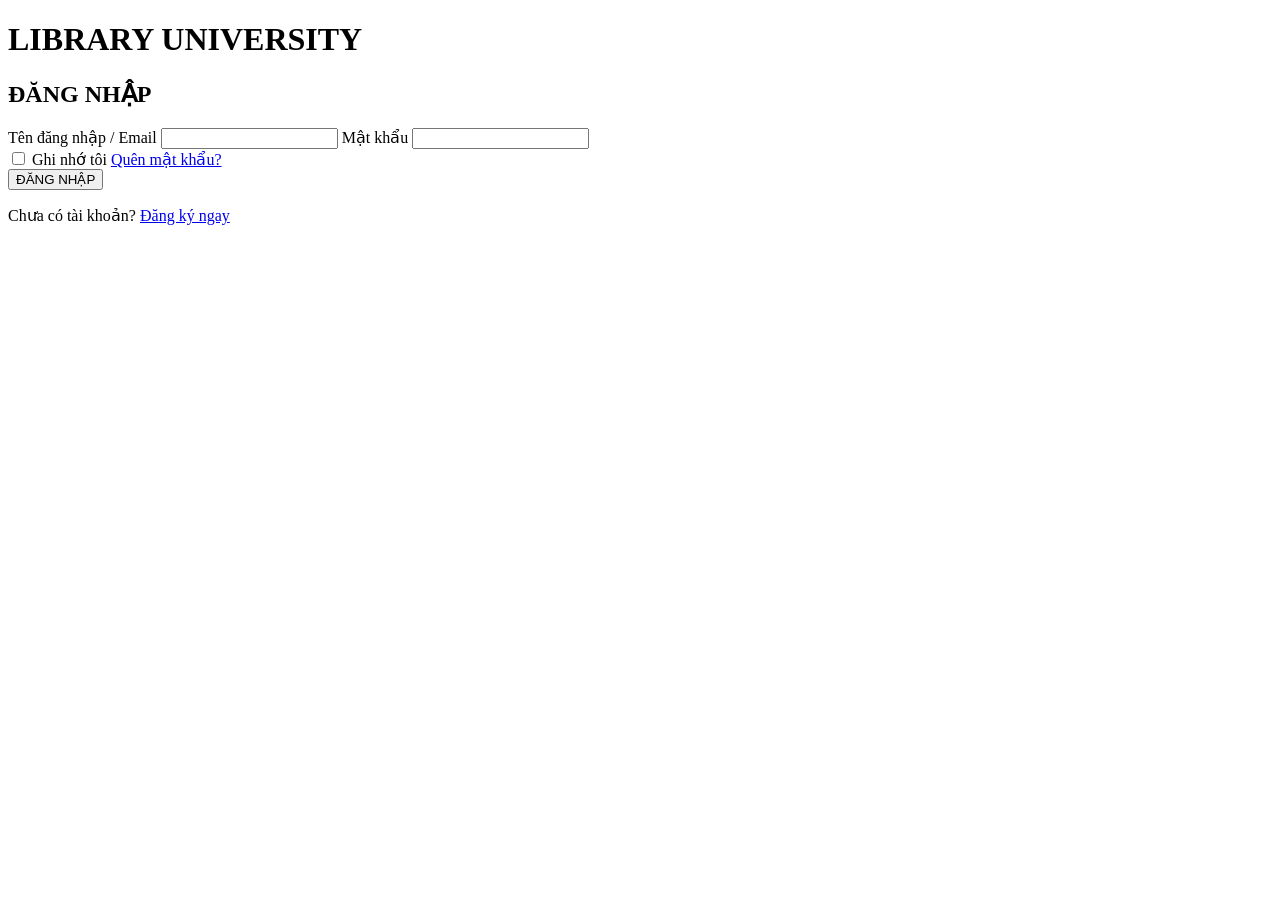
==== index.html @ f78a34c6 "Rename dangnhap.html to index.html" ====
<!DOCTYPE html>
<html lang="vi">
<head>
  <meta charset="utf-8" />
  <meta name="viewport" content="width=device-width, initial-scale=1" />
  <title>Đăng nhập - Library University</title>
  <link rel="stylesheet" href="css/style.css" />
</head>
<body>
  <div class="login-container">
    <h1 class="title">LIBRARY UNIVERSITY</h1>
    <h2 class="subtitle">ĐĂNG NHẬP</h2>

    <form id="loginForm" class="login-form">
      <label for="username">Tên đăng nhập / Email</label>
      <input type="text" id="username" name="username" required />

      <label for="password">Mật khẩu</label>
      <input type="password" id="password" name="password" required />

      <div class="options">
        <label>
          <input type="checkbox" name="remember" />
          Ghi nhớ tôi
        </label>
        <a href="forgot.html" class="forgot">Quên mật khẩu?</a>
      </div>

      <button type="submit" class="btn-login">ĐĂNG NHẬP</button>
    </form>

    <p class="register">
      Chưa có tài khoản? <a href="#">Đăng ký ngay</a>
    </p>
  </div>

<script src="assets/js/dangnhap.js"></script>
</body>
</html>
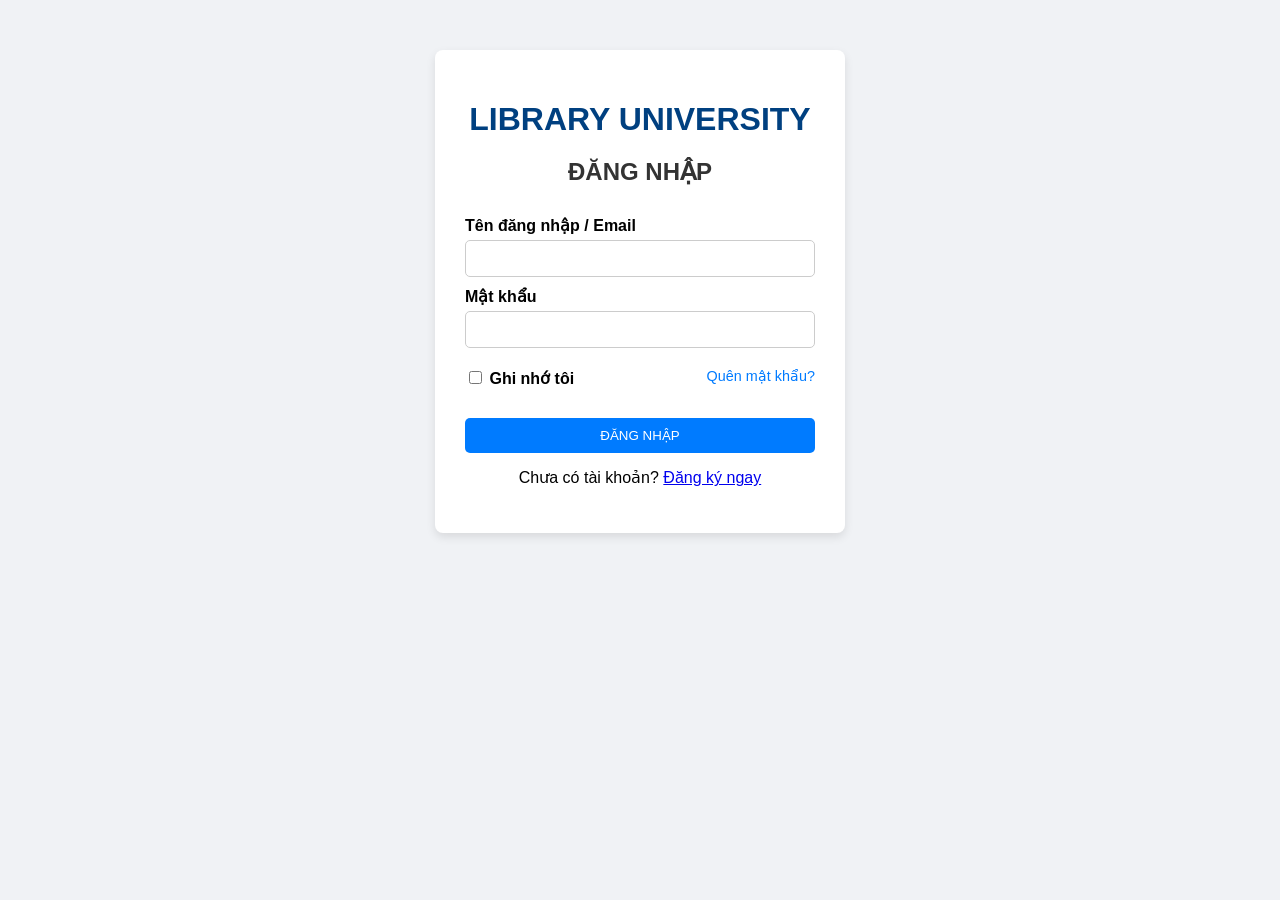
==== commit 1a12e352: "Update index.html" ====
--- a/index.html
+++ b/index.html
@@ -4,7 +4,7 @@
   <meta charset="utf-8" />
   <meta name="viewport" content="width=device-width, initial-scale=1" />
   <title>Đăng nhập - Library University</title>
-  <link rel="stylesheet" href="css/style.css" />
+<link rel="stylesheet" href="assets/css/style.css" />
 </head>
 <body>
   <div class="login-container">
--- a/assets/css/style.css
+++ b/assets/css/style.css
@@ -0,0 +1,110 @@
+/* Reset cơ bản */
+body {
+  font-family: Arial, sans-serif;
+  background: #f0f2f5;
+  margin: 0;
+  padding: 0;
+}
+
+/* Container chung cho login/forgot */
+.login-container {
+  background: #fff;
+  padding: 30px;
+  border-radius: 8px;
+  box-shadow: 0 4px 10px rgba(0,0,0,0.1);
+  width: 350px;
+  margin: 50px auto;
+  text-align: center;
+}
+.title { margin-bottom: 10px; color: #004080; }
+.subtitle { margin-bottom: 20px; color: #333; }
+.instruction { font-size: 0.9em; color: #555; margin-bottom: 15px; }
+.login-form { display: flex; flex-direction: column; text-align: left; }
+.login-form label { margin: 10px 0 5px; font-weight: bold; }
+.login-form input { padding: 10px; border: 1px solid #ccc; border-radius: 5px; }
+.options { display: flex; justify-content: space-between; align-items: center; margin: 10px 0; }
+.forgot { font-size: 0.9em; color: #007bff; text-decoration: none; }
+.forgot:hover { text-decoration: underline; }
+.btn-login { margin-top: 15px; padding: 10px; background: #007bff; color: #fff; border: none; border-radius: 5px; cursor: pointer; }
+.btn-login:hover { background: #0056b3; }
+.register { margin-top: 15px; }
+
+/* Navbar */
+.navbar {
+  background: #004080;
+  color: #fff;
+  padding: 10px 20px;
+  display: flex;
+  justify-content: space-between;
+  align-items: center;
+}
+.nav-menu { list-style: none; display: flex; gap: 20px; }
+.nav-menu li a { color: #fff; text-decoration: none; }
+.nav-menu li a.active { font-weight: bold; border-bottom: 2px solid #fff; }
+.dropdown-menu { display: none; position: absolute; background: #fff; color: #000; list-style: none; padding: 10px; }
+.dropdown:hover .dropdown-menu { display: block; }
+
+/* Dashboard cards */
+.dashboard { padding: 20px; text-align: center; }
+.stats { display: flex; justify-content: space-around; margin: 20px 0; }
+.card { flex: 1; margin: 10px; padding: 20px; border-radius: 8px; color: #fff; }
+.card h2 { margin-bottom: 10px; }
+.card.red { background: #e74c3c; }
+.card.blue { background: #3498db; }
+.card.green { background: #2ecc71; }
+.card.orange { background: #f39c12; }
+.btn-primary { padding: 10px 20px; background: #007bff; border: none; border-radius: 5px; color: #fff; cursor: pointer; }
+.btn-primary:hover { background: #0056b3; }
+
+/* Footer */
+footer { background: #f0f2f5; padding: 20px; display: flex; justify-content: space-around; margin-top: 30px; }
+.footer-section { max-width: 250px; }
+
+/* Quản lý sách */
+.book-management { padding: 20px; }
+.update-time { font-size: 0.9em; color: #555; }
+.book-table { width: 100%; border-collapse: collapse; margin-top: 15px; }
+.book-table th, .book-table td { border: 1px solid #ccc; padding: 8px; text-align: left; }
+.book-table th { background: #004080; color: #fff; }
+.btn-edit { background: #3498db; color: #fff; border: none; padding: 5px 10px; margin-right: 5px; border-radius: 4px; cursor: pointer; }
+.btn-edit:hover { background: #217dbb; }
+.btn-delete { background: #e74c3c; color: #fff; border: none; padding: 5px 10px; border-radius: 4px; cursor: pointer; }
+.btn-delete:hover { background: #c0392b; }
+.btn-secondary { background: #777; color: #fff; border: none; padding: 5px 10px; border-radius: 4px; cursor: pointer; }
+.btn-secondary:hover { background: #555; }
+
+/* Modal */
+.modal { position: fixed; top: 0; left: 0; width: 100%; height: 100%; background: rgba(0,0,0,0.5); display: flex; justify-content: center; align-items: center; }
+.modal.hidden { display: none; }
+.modal-content { background: #fff; padding: 20px; border-radius: 8px; width: 400px; }
+.form-actions { margin-top: 15px; display: flex; justify-content: space-between; }
+
+/* Notification chung */
+.notification { margin-top: 15px; padding: 10px; border-radius: 5px; background: #f1c40f; color: #000; }
+.notification.hidden { display: none; }
+.success { background: #2ecc71; color: #fff; }
+.error { background: #e74c3c; color: #fff; }
+.hidden { display: none; }
+
+/* Quản lý tài khoản */
+.account-management { padding: 20px; }
+.account-table { width: 100%; border-collapse: collapse; margin-top: 15px; }
+.account-table th, .account-table td { border: 1px solid #ccc; padding: 8px; text-align: left; }
+.account-table th { background: #004080; color: #fff; }
+
+/* Báo cáo thống kê */
+.report { padding: 20px; }
+.chart-section { margin-bottom: 30px; }
+.report-table { width: 100%; border-collapse: collapse; }
+.report-table th, .report-table td { border: 1px solid #ccc; padding: 8px; text-align: left; }
+.report-table th { background: #004080; color: #fff; }
+
+/* Quản lý mượn sách */
+.borrow-management { padding: 20px; }
+.borrow-table { width: 100%; border-collapse: collapse; margin-top: 15px; }
+.borrow-table th, .borrow-table td { border: 1px solid #ccc; padding: 8px; text-align: left; }
+.borrow-table th { background: #004080; color: #fff; }
+
+/* Quản lý trả sách */
+.return-management { padding: 20px; }
+ul { margin-top: 10px; padding-left: 20px; }
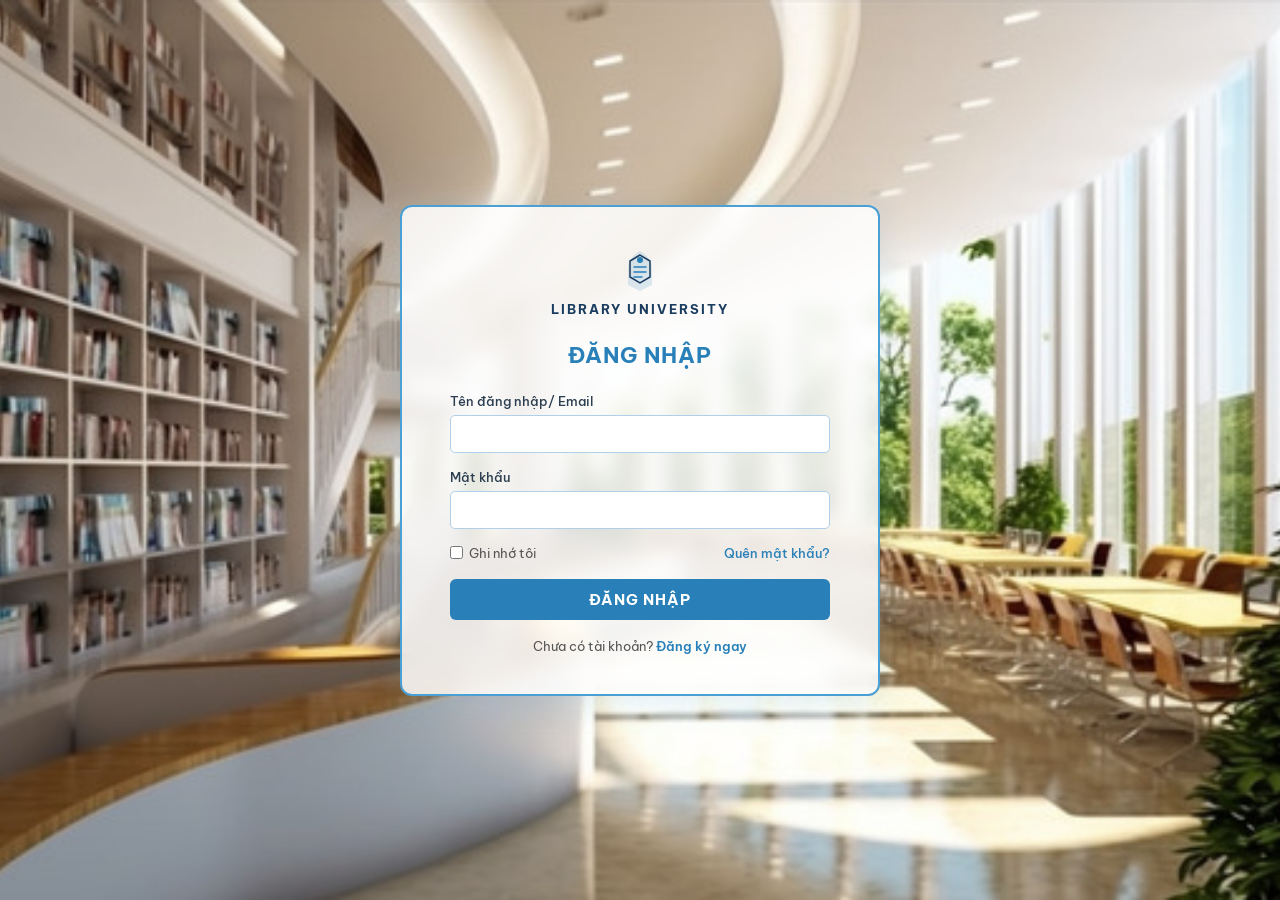
==== commit 2cfaa812: "Update index.html" ====
--- a/index.html
+++ b/index.html
@@ -4,36 +4,240 @@
   <meta charset="utf-8" />
   <meta name="viewport" content="width=device-width, initial-scale=1" />
   <title>Đăng nhập - Library University</title>
-<link rel="stylesheet" href="assets/css/style.css" />
+  <link rel="stylesheet" href="assets/css/style.css" />
+  <link href="https://fonts.googleapis.com/css2?family=Be+Vietnam+Pro:wght@400;500;600;700&display=swap" rel="stylesheet">
+  <style>
+    * { margin: 0; padding: 0; box-sizing: border-box; }
+
+    body {
+      font-family: 'Be Vietnam Pro', sans-serif;
+      min-height: 100vh;
+      display: flex;
+      align-items: center;
+      justify-content: center;
+      background: url('assets/img/tvien.jpg') center/cover no-repeat;
+      position: relative;
+      overflow: hidden;
+    }
+
+    .login-wrapper {
+      background: rgba(255,255,255,0.85);
+      backdrop-filter: blur(10px);
+      border: 2px solid #4a9fd4;
+      border-radius: 12px;
+      padding: 40px 48px;
+      width: 100%;
+      max-width: 480px;
+      position: relative;
+      z-index: 1;
+      box-shadow: 0 8px 32px rgba(74,159,212,0.15);
+      animation: fadeUp 0.5s ease;
+    }
+
+    @keyframes fadeUp {
+      from { opacity: 0; transform: translateY(24px); }
+      to   { opacity: 1; transform: translateY(0); }
+    }
+
+    .logo-area {
+      text-align: center;
+      margin-bottom: 24px;
+    }
+    .logo-area img {
+      width: 52px;
+      margin-bottom: 6px;
+    }
+    .logo-area .logo-svg {
+      display: block;
+      margin: 0 auto 6px;
+    }
+    .logo-name {
+      font-size: 13px;
+      font-weight: 700;
+      letter-spacing: 2px;
+      color: #1a3c5e;
+    }
+
+    h2.form-title {
+      text-align: center;
+      font-size: 22px;
+      font-weight: 700;
+      color: #2980b9;
+      margin-bottom: 24px;
+      letter-spacing: 1px;
+    }
+
+    .form-group {
+      margin-bottom: 16px;
+    }
+    .form-group label {
+      display: block;
+      font-size: 13px;
+      color: #2c3e50;
+      margin-bottom: 6px;
+      font-weight: 500;
+    }
+    .form-group input[type="text"],
+    .form-group input[type="password"],
+    .form-group input[type="email"] {
+      width: 100%;
+      padding: 9px 12px;
+      border: 1px solid #b0cfe8;
+      border-radius: 5px;
+      font-size: 14px;
+      font-family: inherit;
+      outline: none;
+      transition: border 0.2s;
+      background: #fff;
+      color: #2c3e50;
+    }
+    .form-group input:focus {
+      border-color: #2980b9;
+    }
+
+    .options-row {
+      display: flex;
+      justify-content: space-between;
+      align-items: center;
+      margin-bottom: 18px;
+      font-size: 13px;
+    }
+    .options-row label {
+      display: flex;
+      align-items: center;
+      gap: 6px;
+      color: #555;
+      cursor: pointer;
+    }
+    .options-row a {
+      color: #2980b9;
+      text-decoration: none;
+      font-weight: 500;
+    }
+    .options-row a:hover { text-decoration: underline; }
+
+    .btn-primary {
+      width: 100%;
+      padding: 11px;
+      background: #2980b9;
+      color: #fff;
+      border: none;
+      border-radius: 6px;
+      font-size: 15px;
+      font-weight: 700;
+      letter-spacing: 1px;
+      cursor: pointer;
+      transition: background 0.2s, transform 0.1s;
+      font-family: inherit;
+    }
+    .btn-primary:hover { background: #1f6fa0; }
+    .btn-primary:active { transform: scale(0.98); }
+
+    .bottom-text {
+      text-align: center;
+      margin-top: 18px;
+      font-size: 13px;
+      color: #555;
+    }
+    .bottom-text a {
+      color: #2980b9;
+      text-decoration: none;
+      font-weight: 600;
+    }
+    .bottom-text a:hover { text-decoration: underline; }
+
+    /* Toast notification */
+    .toast {
+      position: fixed;
+      top: 24px; right: 24px;
+      padding: 12px 20px;
+      border-radius: 8px;
+      font-size: 14px;
+      font-weight: 500;
+      color: #fff;
+      z-index: 9999;
+      opacity: 0;
+      transform: translateY(-10px);
+      transition: all 0.3s ease;
+      pointer-events: none;
+    }
+    .toast.show { opacity: 1; transform: translateY(0); }
+    .toast.success { background: #27ae60; }
+    .toast.error   { background: #e74c3c; }
+  </style>
 </head>
 <body>
-  <div class="login-container">
-    <h1 class="title">LIBRARY UNIVERSITY</h1>
-    <h2 class="subtitle">ĐĂNG NHẬP</h2>
-
-    <form id="loginForm" class="login-form">
-      <label for="username">Tên đăng nhập / Email</label>
-      <input type="text" id="username" name="username" required />
-
-      <label for="password">Mật khẩu</label>
-      <input type="password" id="password" name="password" required />
-
-      <div class="options">
+
+  <div class="login-wrapper">
+    <!-- Logo -->
+    <div class="logo-area">
+      <svg class="logo-svg" width="48" height="48" viewBox="0 0 48 48" fill="none">
+        <path d="M24 4C24 4 12 10 12 22V38L24 44L36 38V22C36 10 24 4 24 4Z" fill="#2980b9" opacity="0.15"/>
+        <path d="M24 8L14 14V30L24 36L34 30V14L24 8Z" fill="none" stroke="#1a3c5e" stroke-width="1.5"/>
+        <path d="M18 20H30M18 25H30M18 30H26" stroke="#2980b9" stroke-width="1.5" stroke-linecap="round"/>
+        <circle cx="24" cy="13" r="3" fill="#2980b9"/>
+      </svg>
+      <div class="logo-name">LIBRARY UNIVERSITY</div>
+    </div>
+
+    <h2 class="form-title">ĐĂNG NHẬP</h2>
+
+    <form id="loginForm">
+      <div class="form-group">
+        <label for="username">Tên đăng nhập/ Email</label>
+        <input type="text" id="username" name="username" placeholder="" autocomplete="username" />
+      </div>
+      <div class="form-group">
+        <label for="password">Mật khẩu</label>
+        <input type="password" id="password" name="password" placeholder="" autocomplete="current-password" />
+      </div>
+
+      <div class="options-row">
         <label>
-          <input type="checkbox" name="remember" />
+          <input type="checkbox" name="remember" id="remember" />
           Ghi nhớ tôi
         </label>
-        <a href="forgot.html" class="forgot">Quên mật khẩu?</a>
+        <a href="quenmatkhau.html">Quên mật khẩu?</a>
       </div>
 
-      <button type="submit" class="btn-login">ĐĂNG NHẬP</button>
+      <button type="submit" class="btn-primary">ĐĂNG NHẬP</button>
     </form>
 
-    <p class="register">
+    <p class="bottom-text">
       Chưa có tài khoản? <a href="#">Đăng ký ngay</a>
     </p>
   </div>
 
-<script src="assets/js/dangnhap.js"></script>
+  <div class="toast" id="toast"></div>
+
+  <script src="assets/js/dangnhap.js"></script>
+  <script>
+    function showToast(msg, type = 'success') {
+      const t = document.getElementById('toast');
+      t.textContent = msg;
+      t.className = `toast ${type} show`;
+      setTimeout(() => t.className = 'toast', 3000);
+    }
+
+    document.getElementById('loginForm').addEventListener('submit', function(e) {
+      e.preventDefault();
+      const username = document.getElementById('username').value.trim();
+      const password = document.getElementById('password').value.trim();
+
+      if (!username || !password) {
+        showToast('Vui lòng nhập đầy đủ thông tin.', 'error');
+        return;
+      }
+
+      // TODO: gọi API backend xác thực tài khoản
+      // Tạm thời demo: admin/admin123 → redirect dashboard
+      if (username === 'admin' && password === 'admin123') {
+        showToast('Đăng nhập thành công!', 'success');
+        setTimeout(() => window.location.href = 'dashboard.html', 1200);
+      } else {
+        showToast('Tên đăng nhập hoặc mật khẩu không đúng.', 'error');
+      }
+    });
+  </script>
 </body>
 </html>
--- a/assets/css/style.css
+++ b/assets/css/style.css
@@ -6,7 +6,7 @@
   padding: 0;
 }
 
-/* Container chung cho login/forgot */
+/* Container login */
 .login-container {
   background: #fff;
   padding: 30px;
@@ -18,7 +18,6 @@
 }
 .title { margin-bottom: 10px; color: #004080; }
 .subtitle { margin-bottom: 20px; color: #333; }
-.instruction { font-size: 0.9em; color: #555; margin-bottom: 15px; }
 .login-form { display: flex; flex-direction: column; text-align: left; }
 .login-form label { margin: 10px 0 5px; font-weight: bold; }
 .login-form input { padding: 10px; border: 1px solid #ccc; border-radius: 5px; }
@@ -44,18 +43,6 @@
 .dropdown-menu { display: none; position: absolute; background: #fff; color: #000; list-style: none; padding: 10px; }
 .dropdown:hover .dropdown-menu { display: block; }
 
-/* Dashboard cards */
-.dashboard { padding: 20px; text-align: center; }
-.stats { display: flex; justify-content: space-around; margin: 20px 0; }
-.card { flex: 1; margin: 10px; padding: 20px; border-radius: 8px; color: #fff; }
-.card h2 { margin-bottom: 10px; }
-.card.red { background: #e74c3c; }
-.card.blue { background: #3498db; }
-.card.green { background: #2ecc71; }
-.card.orange { background: #f39c12; }
-.btn-primary { padding: 10px 20px; background: #007bff; border: none; border-radius: 5px; color: #fff; cursor: pointer; }
-.btn-primary:hover { background: #0056b3; }
-
 /* Footer */
 footer { background: #f0f2f5; padding: 20px; display: flex; justify-content: space-around; margin-top: 30px; }
 .footer-section { max-width: 250px; }
@@ -79,7 +66,7 @@
 .modal-content { background: #fff; padding: 20px; border-radius: 8px; width: 400px; }
 .form-actions { margin-top: 15px; display: flex; justify-content: space-between; }
 
-/* Notification chung */
+/* Notification */
 .notification { margin-top: 15px; padding: 10px; border-radius: 5px; background: #f1c40f; color: #000; }
 .notification.hidden { display: none; }
 .success { background: #2ecc71; color: #fff; }
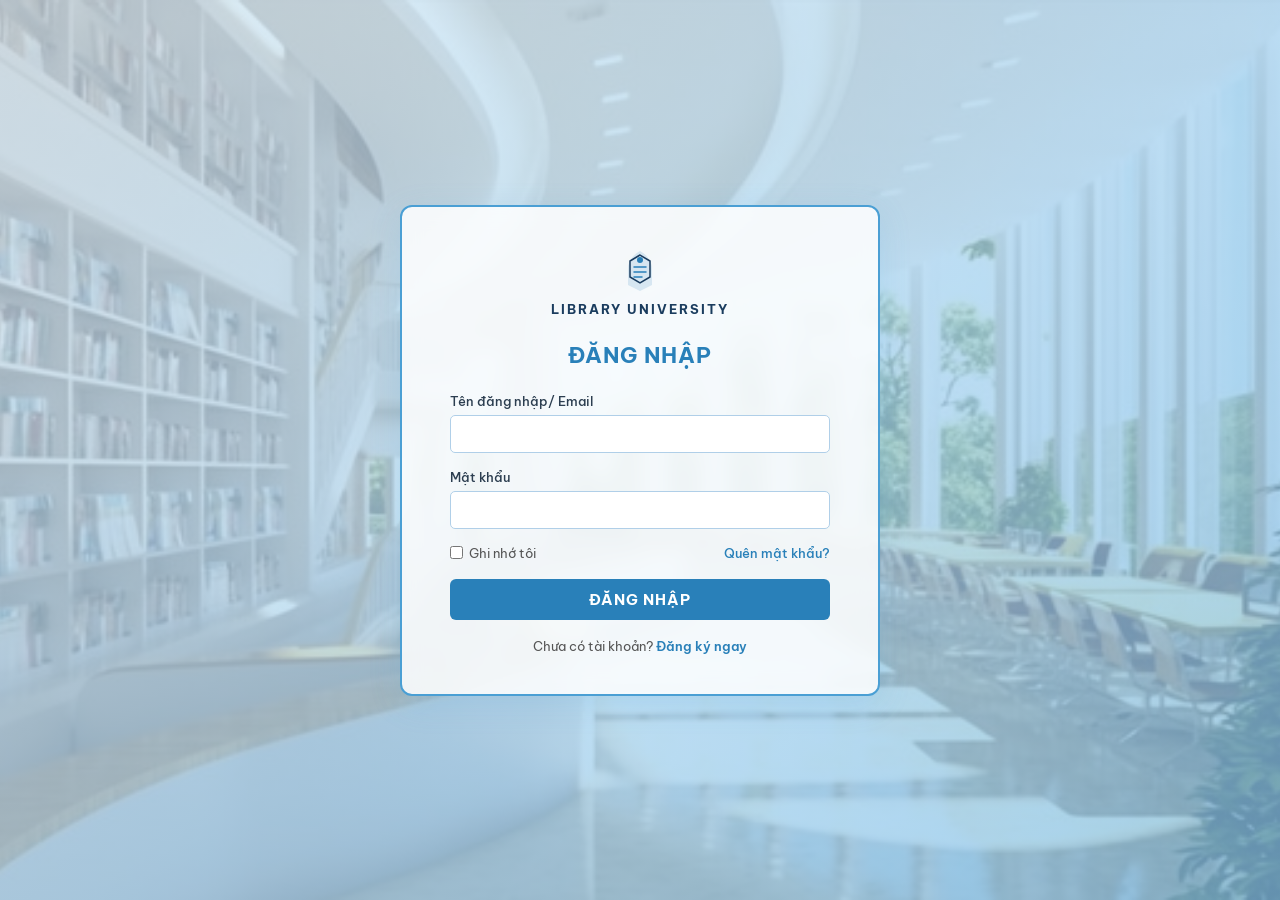
==== commit 9f1dc3c9: "Update index.html" ====
--- a/index.html
+++ b/index.html
@@ -15,7 +15,8 @@
       display: flex;
       align-items: center;
       justify-content: center;
-      background: url('assets/img/tvien.jpg') center/cover no-repeat;
+      background: linear-gradient(135deg, rgba(214,234,248,0.75), rgba(133,193,233,0.75)),
+                  url('assets/img/tvien.jpg') center/cover no-repeat;
       position: relative;
       overflow: hidden;
     }
@@ -229,11 +230,20 @@
         return;
       }
 
-      // TODO: gọi API backend xác thực tài khoản
-      // Tạm thời demo: admin/admin123 → redirect dashboard
-      if (username === 'admin' && password === 'admin123') {
+      // Tài khoản demo — thay bằng API khi có backend
+      const users = [
+        { username: 'admin',   password: 'admin123',  role: 'admin',  redirect: 'taikhoan.html'   },
+        { username: 'thuthu',  password: 'thuthu123', role: 'thuthu', redirect: 'quanlysach.html' },
+        { username: 'thuthu2', password: 'thuthu123', role: 'thuthu', redirect: 'quanlysach.html' },
+      ];
+
+      const matched = users.find(u => u.username === username && u.password === password);
+
+      if (matched) {
+        sessionStorage.setItem('role', matched.role);
+        sessionStorage.setItem('username', matched.username);
         showToast('Đăng nhập thành công!', 'success');
-        setTimeout(() => window.location.href = 'dashboard.html', 1200);
+        setTimeout(() => window.location.href = matched.redirect, 1200);
       } else {
         showToast('Tên đăng nhập hoặc mật khẩu không đúng.', 'error');
       }
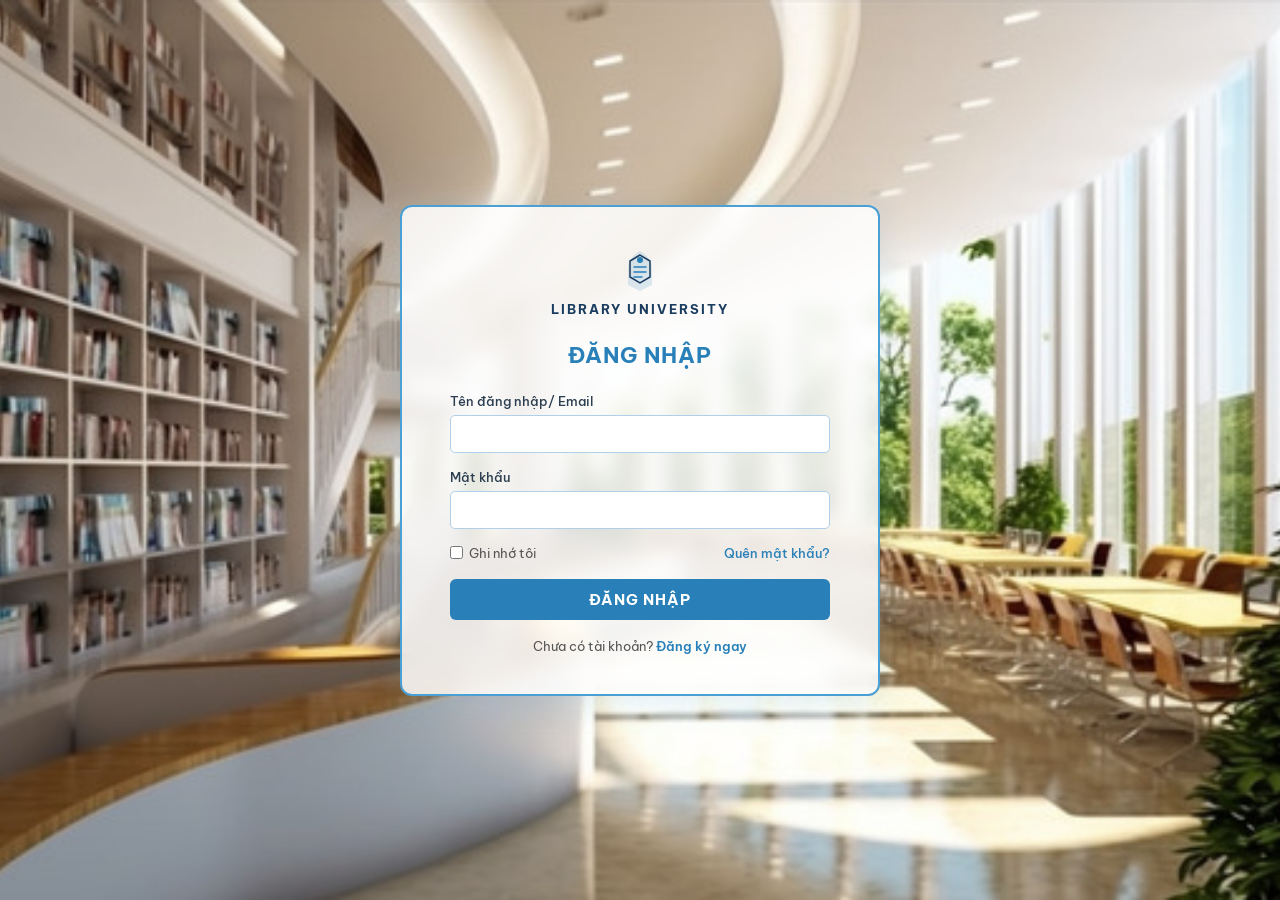
==== commit 6e686509: "Simplify background style in index.html" ====
--- a/index.html
+++ b/index.html
@@ -15,8 +15,7 @@
       display: flex;
       align-items: center;
       justify-content: center;
-      background: linear-gradient(135deg, rgba(214,234,248,0.75), rgba(133,193,233,0.75)),
-                  url('assets/img/tvien.jpg') center/cover no-repeat;
+      background: url('assets/img/tvien.jpg') center/cover no-repeat;
       position: relative;
       overflow: hidden;
     }
